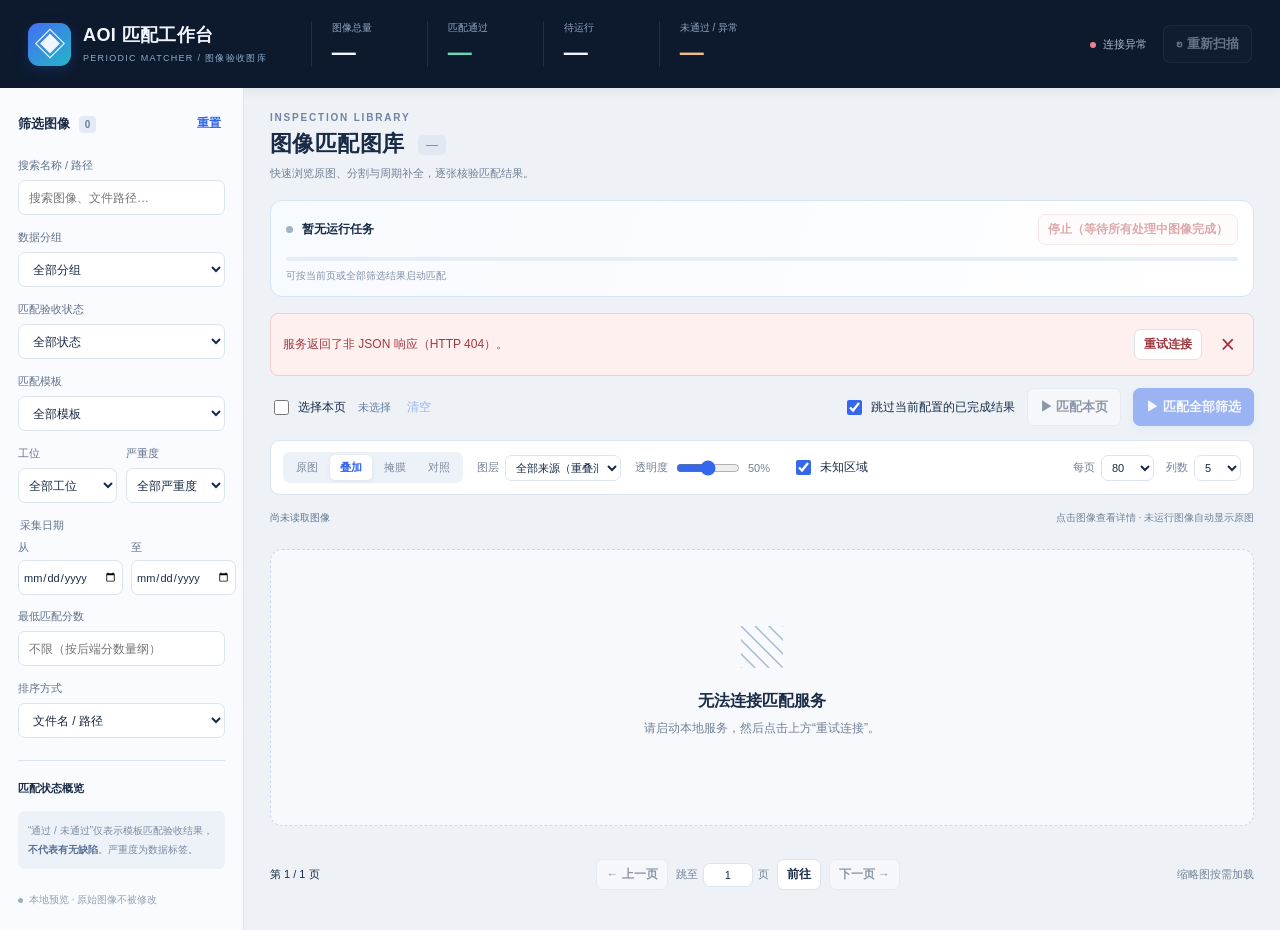
==== apps/matcher_viewer/static/index.html @ 6f625e2e "1124当前matcher最佳效果" ====
<!doctype html>
<html lang="zh-CN">
<head>
  <meta charset="utf-8">
  <meta name="viewport" content="width=device-width,initial-scale=1">
  <meta name="color-scheme" content="light dark">
  <title>AOI · 匹配工作台</title>
  <link rel="stylesheet" href="./style.css">
  <script src="./app.js" defer></script>
</head>
<body>
  <header class="topbar">
    <a class="brand" href="./" aria-label="AOI 匹配工作台首页"><span class="brand-mark" aria-hidden="true">◈</span><span><strong>AOI 匹配工作台</strong><small>PERIODIC MATCHER / 图像验收图库</small></span></a>
    <div class="header-stats" aria-label="数据概览">
      <div><span>图像总量</span><strong id="statTotal">—</strong></div>
      <div><span>匹配通过</span><strong id="statAvailable">—</strong></div>
      <div><span>待运行</span><strong id="statPending">—</strong></div>
      <div><span>未通过 / 异常</span><strong id="statIssues">—</strong></div>
    </div>
    <div class="header-actions"><span id="connection" class="connection">连接中</span><button id="refresh" class="button dark" type="button">↻ 重新扫描</button></div>
  </header>

  <div class="app-shell">
    <aside id="filterPane" class="filter-pane" aria-label="图库筛选">
      <div class="pane-heading"><span>筛选图像 <small id="filterCount">0</small></span><button id="resetFilters" class="text-button" type="button">重置</button></div>
      <form id="filterForm" autocomplete="off">
        <label class="field">搜索名称 / 路径<input name="q" id="q" type="search" placeholder="搜索图像、文件路径…"></label>
        <label class="field">数据分组<select name="group" id="group"><option value="">全部分组</option></select></label>
        <label class="field">匹配验收状态<select name="status" id="status"><option value="">全部状态</option><option value="pending">待匹配</option><option value="running">匹配中</option><option value="available">匹配通过</option><option value="rejected">匹配未通过</option><option value="no_annotations">无标注</option><option value="error">运行异常</option></select></label>
        <label class="field">匹配模板<select name="template" id="template"><option value="">全部模板</option></select></label>
        <div class="field-pair"><label class="field">工位<select name="station" id="station"><option value="">全部工位</option></select></label><label class="field">严重度<select name="severity" id="severity"><option value="">全部严重度</option></select></label></div>
        <fieldset><legend>采集日期</legend><label class="field compact">从<input name="date_from" id="date_from" type="date"></label><label class="field compact">至<input name="date_to" id="date_to" type="date"></label></fieldset>
        <label class="field">最低匹配分数<input name="min_score" id="min_score" type="number" step="any" placeholder="不限（按后端分数量纲）"></label>
        <label class="field">排序方式<select name="sort" id="sort"><option value="key">文件名 / 路径</option><option value="score_desc">匹配分数 · 从高到低</option><option value="score_asc">匹配分数 · 从低到高</option></select></label>
      </form>
      <section class="status-legend"><h2>匹配状态概览</h2><div id="statusCounts"></div><p>“通过 / 未通过”仅表示模板匹配验收结果，<strong>不代表有无缺陷</strong>。严重度为数据标签。</p></section>
      <div class="pane-foot"><span class="tiny-dot"></span> 本地预览 · 原始图像不被修改</div>
    </aside>

    <main class="workspace">
      <div class="workspace-heading"><div><div class="eyebrow">INSPECTION LIBRARY</div><h1>图像匹配图库 <span id="filteredTotal">—</span></h1><p>快速浏览原图、分割与周期补全，逐张核验匹配结果。</p></div><button id="toggleFilters" class="button mobile-only" type="button" aria-expanded="false" aria-controls="filterPane">☷ 筛选</button></div>
      <section class="job-panel" aria-label="匹配任务">
        <div class="job-line"><div><span id="jobDot" class="job-dot"></span><strong id="jobTitle">暂无运行任务</strong><span id="jobProgressText" class="muted"></span></div><button id="stopJob" class="button danger small" type="button" title="停止后不再启动排队图像，等待当前所有处理中图像完成" disabled>停止（等待所有处理中图像完成）</button></div>
        <progress id="jobProgress" max="1" value="0" aria-label="任务进度"></progress>
        <div class="job-bottom"><span id="jobCurrent">可按当前页或全部筛选结果启动匹配</span><span id="jobErrors"></span></div>
      </section>
      <div id="errorBanner" class="error-banner" role="alert" hidden><span id="errorText"></span><button id="retry" class="button small" type="button">重试连接</button><button id="dismissError" class="icon-button" type="button" aria-label="关闭错误提示">×</button></div>
      <section class="action-bar" aria-label="批量操作">
        <div class="selection-actions"><label class="check"><input id="selectPage" type="checkbox">选择本页</label><span id="selectionCount" class="selection-count">未选择</span><button id="clearSelection" class="text-button" type="button" disabled>清空</button></div>
        <div class="run-actions"><label class="check"><input id="skipCompleted" type="checkbox" checked>跳过当前配置的已完成结果</label><button id="runPage" class="button" type="button" disabled>▶ 匹配本页</button><button id="runFiltered" class="button primary" type="button" disabled>▶ 匹配全部筛选</button></div>
      </section>
      <section class="view-bar" aria-label="预览设置">
        <div class="mode-buttons" role="group" aria-label="预览模式"><button data-mode="input" type="button" aria-pressed="false">原图</button><button data-mode="overlay" type="button" aria-pressed="true">叠加</button><button data-mode="mask" type="button" aria-pressed="false">掩膜</button><button data-mode="split" type="button" aria-pressed="false">对照</button></div>
        <label class="inline-field">图层<select id="source"><option value="all">全部来源（重叠混色）</option><option value="fused">最终互斥标签</option><option value="direct">直接匹配</option><option value="periodic">周期补全</option><option value="objects">对象补全</option></select></label>
        <label class="alpha-control">透明度 <input id="alpha" type="range" min="0" max="1" step="0.05" value="0.5"><output id="alphaValue" for="alpha">50%</output></label>
        <label class="check"><input id="unknown" type="checkbox" checked>未知区域</label>
        <div class="density-controls"><label class="inline-field">每页<select id="pageSize"><option value="40">40</option><option value="80" selected>80</option><option value="120">120</option><option value="200">200</option></select></label><label class="inline-field">列数<select id="columns"><option value="4">4</option><option value="5" selected>5</option><option value="6">6</option><option value="8">8</option></select></label></div>
      </section>
      <div class="gallery-heading"><span id="rangeInfo">正在读取图像…</span><span id="loadingLabel" role="status" aria-live="polite"></span><span class="muted">点击图像查看详情 · 未运行图像自动显示原图</span></div>
      <div id="gallery" class="gallery" style="--columns:5" aria-label="图像图库" aria-busy="true"></div>
      <div id="emptyState" class="empty-state" hidden><span aria-hidden="true">▧</span><h2 id="emptyTitle">没有符合条件的图像</h2><p id="emptyText">调整筛选条件，或重新扫描数据目录。</p><button id="emptyReset" class="button" type="button">重置筛选</button></div>
      <footer class="pagination"><span id="pageInfo">第 1 / 1 页</span><nav aria-label="图库分页"><button id="pagePrev" class="button small" type="button" disabled>← 上一页</button><label>跳至 <input id="pageInput" type="number" min="1" value="1" aria-label="目标页码"> 页</label><button id="pageGo" class="button small" type="button">前往</button><button id="pageNext" class="button small" type="button" disabled>下一页 →</button></nav><span class="muted">缩略图按需加载</span></footer>
    </main>
  </div>

  <dialog id="detailModal" aria-labelledby="detailTitle">
    <div class="detail-heading"><div><span class="eyebrow">MATCH INSPECTOR</span><h2 id="detailTitle">图像详情</h2><span id="detailPosition" class="muted"></span></div><div class="detail-nav"><button id="detailPrev" class="button small" type="button" aria-label="上一张">←</button><button id="detailNext" class="button small" type="button" aria-label="下一张">→</button><button id="closeDetail" class="icon-button" type="button" aria-label="关闭详情">×</button></div></div>
    <div class="detail-toolbar">
      <div class="mode-buttons" role="group" aria-label="详情预览模式"><button data-mode="input" type="button" aria-pressed="false">原图</button><button data-mode="overlay" type="button" aria-pressed="true">叠加</button><button data-mode="mask" type="button" aria-pressed="false">掩膜</button><button data-mode="split" type="button" aria-pressed="false">对照</button></div>
      <label class="inline-field">图层<select id="detailSource"><option value="all">全部来源（重叠混色）</option><option value="fused">最终互斥标签</option><option value="direct">直接匹配</option><option value="periodic">周期补全</option><option value="objects">对象补全</option></select></label>
      <label class="alpha-control">透明度 <input id="detailAlpha" type="range" min="0" max="1" step="0.05" value="0.5"><output id="detailAlphaValue" for="detailAlpha">50%</output></label>
      <label class="check"><input id="detailUnknown" type="checkbox" checked>未知区域</label><button id="detailZoom" class="button small" type="button" aria-pressed="false">高清放大 · 1920px</button>
    </div>
    <div class="detail-body"><section class="detail-renderer"><div class="render-caption"><span id="renderCaption">预览</span><span>对照模式由服务端并排渲染 · 放大后可拖动 / 滚动</span></div><div id="detailStage" class="detail-stage"><div id="detailImageWrap" class="detail-image-wrap"></div></div><div id="detailNotice" class="detail-notice" role="status">正在读取详情…</div></section><aside class="detail-inspector"><div id="detailStatus"></div><div id="detailStats" class="detail-stats"></div><h3>类别像素统计</h3><div id="classStats" class="class-stats"></div><h3>可下载文件</h3><div id="downloads" class="downloads"></div><p class="muted small-copy">仅显示清单声明的下载文件，不直接访问磁盘路径。</p><details id="metadataDetails"><summary>完整元数据 / 结果 JSON</summary><pre id="metadataJson"></pre></details><div id="resultPath" class="result-path"></div></aside></div>
    <div class="detail-footer"><span>← → 仅切换当前页 · Esc 关闭</span><span>匹配验收 ≠ 缺陷判定</span></div>
  </dialog>
  <div id="toast" class="toast" role="status" aria-live="polite" hidden></div>
  <noscript>此工作台需要启用 JavaScript 才能筛选图库与启动匹配任务。</noscript>
</body>
</html>
---- apps/matcher_viewer/static/style.css ----
:root{color-scheme:light;--navy:#0d192d;--navy-soft:#172740;--ink:#192b45;--muted:#728197;--line:#dce4ed;--surface:#fff;--slate:#eef2f7;--blue:#3567ed;--blue-soft:#edf2ff;--green:#15826a;--radius:12px;font-family:Inter,"Segoe UI","PingFang SC","Microsoft YaHei",sans-serif;font-size:13px}
*{box-sizing:border-box}body{margin:0;background:var(--slate);color:var(--ink)}button,input,select{font:inherit}button,a,input,select,summary{-webkit-tap-highlight-color:transparent}button,select,summary{cursor:pointer}button{color:inherit}button:disabled{cursor:not-allowed;opacity:.45}input,select{min-width:0;color:var(--ink);background:#fff;border:1px solid var(--line);border-radius:7px;padding:8px 10px}input:focus,select:focus{border-color:var(--blue)}:focus-visible{outline:3px solid #6a99ff;outline-offset:3px}input[type=checkbox]{width:15px;height:15px;padding:0;accent-color:var(--blue);flex-shrink:0}input[type=range]{padding:0;accent-color:var(--blue)}[hidden]{display:none!important}a{color:var(--blue);text-decoration:none}h1,h2,h3,p{margin:0}button{transition:background .15s,border-color .15s,box-shadow .15s}.muted{color:var(--muted)}.eyebrow{font-size:10px;font-weight:700;letter-spacing:1.8px;color:#7184a2}.button{border:1px solid var(--line);border-radius:7px;padding:9px 12px;background:#fff;font-weight:600;white-space:nowrap}.button:hover:not(:disabled){background:#f4f7fc;border-color:#b0c2df}.button.primary{background:var(--blue);border-color:var(--blue);color:#fff;box-shadow:0 3px 8px #3567ed20}.button.primary:hover:not(:disabled){background:#2456d5}.button.dark{color:#d4e0f4;background:#ffffff08;border-color:#ffffff25}.button.dark:hover:not(:disabled){background:#ffffff15}.button.danger{color:#b64449;background:#fff8f8;border-color:#efcdd0}.button.small{padding:6px 9px;font-size:12px}.text-button{background:none;border:0;padding:4px;color:var(--blue);font-size:12px}.icon-button{border:0;background:transparent;font-size:25px;line-height:1;padding:6px;border-radius:6px}.icon-button:hover{background:#dce4ed}.check{display:inline-flex;align-items:center;gap:6px;font-size:12px;white-space:nowrap}.small-copy{font-size:11px;line-height:1.6}
.topbar{min-height:88px;padding:18px 28px;background:var(--navy);display:flex;align-items:center;gap:32px;color:#f2f6ff;box-shadow:0 2px 12px #0d192d12}.brand{display:flex;align-items:center;gap:12px;color:inherit;flex-shrink:0}.brand-mark{display:grid;place-items:center;width:43px;height:43px;border-radius:11px;background:linear-gradient(140deg,#456ef4,#23b6c6);font-size:32px;box-shadow:0 4px 14px #2463c73d}.brand strong{font-size:18px;letter-spacing:.4px}.brand small{display:block;color:#8eabc9;font-size:9px;letter-spacing:1.3px;margin-top:5px}.header-stats{display:flex;gap:28px;flex:1;margin-left:12px}.header-stats>div{border-left:1px solid #ffffff18;padding-left:20px;min-width:88px}.header-stats span{display:block;font-size:10px;color:#8fa4c2;margin-bottom:3px}.header-stats strong{font-size:24px;line-height:1.2;font-variant-numeric:tabular-nums}.header-stats>div:nth-child(2) strong{color:#66d9b9}.header-stats>div:nth-child(4) strong{color:#f1c080}.header-actions{display:flex;align-items:center;gap:16px}.connection{font-size:11px;color:#a9bad2;white-space:nowrap}.connection::before{content:"";display:inline-block;width:6px;height:6px;border-radius:50%;background:#91a0b5;margin-right:7px}.connection.online::before{background:#56d2aa}.connection.offline::before{background:#ef828a}
.app-shell{display:grid;grid-template-columns:244px minmax(0,1fr);min-height:calc(100vh - 88px)}.filter-pane{padding:23px 18px;background:#f9fbfe;border-right:1px solid var(--line)}.pane-heading{display:flex;justify-content:space-between;align-items:center;font-weight:700;margin-bottom:22px}.pane-heading small{font-size:10px;background:#e4ebf5;padding:3px 6px;border-radius:4px;margin-left:5px;color:#697e9f}.field{display:flex;flex-direction:column;gap:7px;font-size:11px;color:#61718a;margin-bottom:15px}.field input,.field select{width:100%;font-size:12px;min-height:35px}.field-pair{display:grid;grid-template-columns:1fr 1fr;gap:9px}.field-pair select{padding-left:6px;padding-right:4px}fieldset{padding:0;margin:0 0 14px;border:0;display:grid;grid-template-columns:1fr 1fr;gap:8px}legend{font-size:11px;color:#61718a;margin-bottom:7px}.compact{margin:0;gap:5px}.compact input{padding:7px 4px;font-size:11px}.status-legend{border-top:1px solid var(--line);margin-top:22px;padding-top:20px}.status-legend h2{font-size:11px;margin-bottom:12px}.legend-row{display:flex;align-items:center;justify-content:space-between;padding:6px 0;font-size:11px}.legend-row button{display:flex;align-items:center;gap:7px;border:0;background:none;padding:0;text-align:left}.legend-row strong{font-weight:500;font-variant-numeric:tabular-nums;color:#61718a}.status-legend p{margin-top:15px;font-size:10px;line-height:1.9;color:#7b8ba1;background:#edf2f8;border-radius:7px;padding:10px}.status-legend p strong{color:#567196}.pane-foot{margin-top:24px;font-size:10px;color:#92a0b3;display:flex;align-items:center;gap:6px}.tiny-dot{width:5px;height:5px;background:#9db0c7;border-radius:50%}.workspace{padding:24px 26px 0;min-width:0}.workspace-heading{display:flex;justify-content:space-between;align-items:center;margin-bottom:19px}.workspace-heading h1{font-size:22px;font-weight:700;margin-top:6px;letter-spacing:.4px}.workspace-heading h1 span{font-size:12px;font-weight:500;color:#7487a3;display:inline-block;background:#e1e8f2;border-radius:5px;padding:3px 8px;vertical-align:middle;margin-left:7px}.workspace-heading p{font-size:11px;color:var(--muted);margin-top:7px}.mobile-only{display:none}
.job-panel{background:linear-gradient(110deg,#f7faff,#fff);border:1px solid #d7e3f4;border-radius:var(--radius);padding:13px 15px;margin-bottom:16px}.job-line{display:flex;justify-content:space-between;align-items:center;gap:10px}.job-line>div{display:flex;align-items:center;gap:9px;flex-wrap:wrap}.job-line strong{font-size:12px}.job-progress-text,.job-line .muted{font-size:11px}.job-dot{width:7px;height:7px;background:#a3b2c5;border-radius:50%;display:inline-block}.job-dot.active{background:var(--blue);box-shadow:0 0 0 4px #3567ed14;animation:pulse 1.7s infinite}progress{display:block;appearance:none;width:100%;height:4px;border:none;margin:12px 0 8px;border-radius:5px;overflow:hidden;background:#e5edf7}progress::-webkit-progress-bar{background:#e5edf7}progress::-webkit-progress-value{background:var(--blue);border-radius:5px}progress::-moz-progress-bar{background:var(--blue);border-radius:5px}.job-bottom{display:flex;justify-content:space-between;gap:12px;font-size:10px;color:#8392a8}.job-bottom span:first-child{overflow:hidden;text-overflow:ellipsis;white-space:nowrap}.job-bottom span:last-child{color:#b56766;white-space:nowrap}.error-banner{padding:12px;background:#fff0f0;border:1px solid #efcdd0;border-radius:8px;display:flex;align-items:center;gap:12px;color:#a13741;margin-bottom:12px;font-size:12px}.error-banner>span{flex:1;white-space:pre-wrap;overflow-wrap:anywhere}.action-bar{display:flex;align-items:center;justify-content:space-between;gap:12px;margin-bottom:14px}.selection-actions,.run-actions{display:flex;gap:12px;align-items:center;flex-wrap:wrap}.selection-count{font-size:11px;color:#647b9d}.view-bar{display:flex;flex-wrap:wrap;align-items:center;gap:14px;padding:11px 12px;background:#fff;border:1px solid var(--line);border-radius:9px}.mode-buttons{display:flex;gap:2px;padding:3px;background:#edf2f8;border-radius:7px;flex-shrink:0}.mode-buttons button{border:0;background:transparent;padding:5px 10px;border-radius:5px;color:#7a899f;font-size:11px;white-space:nowrap}.mode-buttons button[aria-pressed=true]{background:#fff;box-shadow:0 1px 4px #19355415;color:var(--blue);font-weight:700}.inline-field{display:flex;align-items:center;gap:6px;white-space:nowrap;font-size:11px;color:var(--muted)}.inline-field select{padding:5px 6px;font-size:11px;max-width:116px}.alpha-control{display:flex;align-items:center;gap:6px;font-size:11px;color:var(--muted);white-space:nowrap}.alpha-control input{width:64px;height:18px;border:0}.alpha-control output{width:30px;font-variant-numeric:tabular-nums}.density-controls{display:flex;align-items:center;gap:12px;margin-left:auto}.density-controls select{min-width:47px}.gallery-heading{display:flex;align-items:center;gap:12px;padding:16px 0 10px;font-size:10px;color:#617593}.gallery-heading>span:last-child{margin-left:auto}.gallery-heading #loadingLabel{color:var(--blue)}.gallery{display:grid;grid-template-columns:repeat(var(--columns),minmax(0,1fr));gap:12px;align-items:start}.gallery.loading{opacity:.55;pointer-events:none}.card{min-width:0;background:#fff;border:1px solid #dfe6f0;border-radius:9px;overflow:hidden;box-shadow:0 2px 5px #18304903;transition:box-shadow .15s,border-color .15s}.card:hover{border-color:#a3b9e3;box-shadow:0 5px 14px #23467b12}.card.selected{border-color:var(--blue);box-shadow:0 0 0 1px var(--blue)}.card-preview{position:relative;background:#142033;aspect-ratio:4/3;overflow:hidden}.preview-button{display:block;border:0;padding:0;width:100%;height:100%;background:transparent;color:#b6c9e2;position:relative;cursor:zoom-in}.preview-image{display:block;width:100%;height:100%;object-fit:contain}.preview-placeholder{position:absolute;inset:0;display:flex;align-items:center;justify-content:center;gap:7px;background:radial-gradient(ellipse at center,#23324a,#142033);color:#8199b7;font-size:11px;padding:12px;text-align:center;pointer-events:none}.preview-placeholder.failed{color:#ddb8a8}.card-select{position:absolute;top:7px;left:7px;z-index:2;display:grid;place-items:center;width:25px;height:25px;border-radius:5px;background:#0c182b99;cursor:pointer}.card-select input{margin:0}.card-badge{position:absolute;top:8px;right:7px;pointer-events:none}.badge{display:inline-flex;align-items:center;gap:4px;font-size:10px;line-height:1.4;padding:3px 6px;border-radius:4px;font-weight:600;white-space:nowrap;background:#e9eef5;color:#647893}.badge.available{background:#dff4ec;color:#16745e}.badge.rejected{background:#fff0dc;color:#ac7125}.badge.pending{background:#e6edf7;color:#607ba0}.badge.running{background:#e5eeff;color:#3263ce}.badge.no_annotations{background:#eeebf8;color:#7b6b9e}.badge.error{background:#fde6e9;color:#b74f5b}.status-dot{display:inline-block;width:6px;height:6px;border-radius:50%;background:currentColor}.badge.running .status-dot{animation:pulse 1.4s infinite}.card-body{padding:10px 10px 8px}.card-title{display:block;width:100%;text-align:left;font-weight:600;font-size:12px;background:none;border:0;padding:0;overflow:hidden;text-overflow:ellipsis;white-space:nowrap;line-height:1.7}.card-subline{margin-top:2px;font-size:10px;color:#91a0b3;overflow:hidden;text-overflow:ellipsis;white-space:nowrap}.card-metrics{display:flex;justify-content:space-between;align-items:center;gap:5px;margin-top:9px;padding-top:7px;border-top:1px solid #edf1f6;font-size:10px;color:#8191a8}.card-score{font-size:13px;font-weight:700;color:#4a648b;font-variant-numeric:tabular-nums}.card-template{min-width:0;overflow:hidden;text-overflow:ellipsis;white-space:nowrap;text-align:right;max-width:68%}.card-foot{display:flex;justify-content:space-between;gap:4px;margin-top:6px;font-size:9px;color:#92a0b4}.card-foot span{overflow:hidden;text-overflow:ellipsis;white-space:nowrap}.card-error{font-size:10px;margin-top:6px;color:#b44c56;overflow:hidden;white-space:nowrap;text-overflow:ellipsis}.empty-state{padding:70px 20px;text-align:center;border:1px dashed #ccd8e9;border-radius:12px;background:#f7f9fc;margin:14px 0}.empty-state>span{font-size:42px;color:#aabbd1}.empty-state h2{font-size:16px;margin:15px 0 8px}.empty-state p{color:var(--muted);margin-bottom:18px;font-size:12px}.pagination{padding:19px 0 22px;display:flex;align-items:center;justify-content:space-between;gap:14px;font-size:11px}.pagination nav{display:flex;align-items:center;gap:8px}.pagination label{display:flex;align-items:center;gap:5px;color:var(--muted)}.pagination input{width:50px;padding:5px;text-align:center;appearance:textfield}.pagination input::-webkit-inner-spin-button{appearance:none}.pagination nav button{white-space:nowrap}
dialog{color:var(--ink);background:#f4f7fb;border:1px solid #c7d5e7;border-radius:15px;padding:0;width:min(1460px,95vw);max-width:95vw;max-height:94vh;box-shadow:0 25px 100px #0005;overflow:auto}dialog::backdrop{background:#061124ba;backdrop-filter:blur(5px)}body.modal-open{overflow:hidden}.detail-heading{display:flex;align-items:center;justify-content:space-between;gap:12px;padding:17px 20px;background:#fff;border-bottom:1px solid var(--line)}.detail-heading>div:first-child{min-width:0}.detail-heading h2{font-size:15px;margin:5px 0;overflow-wrap:anywhere}.detail-heading .muted{font-size:10px}.detail-nav{display:flex;align-items:center;gap:7px;flex-shrink:0}.detail-toolbar{display:flex;align-items:center;flex-wrap:wrap;gap:14px;padding:10px 16px;border-bottom:1px solid var(--line);background:#f9fbfd}.detail-body{display:grid;grid-template-columns:minmax(0,1fr) 300px;min-height:460px}.detail-renderer{padding:14px;min-width:0;display:flex;flex-direction:column}.render-caption{display:flex;justify-content:space-between;gap:10px;font-size:10px;color:#8094af;padding:0 3px 10px}.render-caption>span:last-child{font-size:9px}.detail-stage{position:relative;overflow:auto;overscroll-behavior:contain;border:1px solid #263b58;border-radius:9px;background-color:#101c2e;background-image:linear-gradient(45deg,#152239 25%,transparent 25%),linear-gradient(-45deg,#152239 25%,transparent 25%),linear-gradient(45deg,transparent 75%,#152239 75%),linear-gradient(-45deg,transparent 75%,#152239 75%);background-size:24px 24px;background-position:0 0,0 12px,12px -12px,-12px 0;min-height:320px;height:min(59vh,720px);scrollbar-color:#405b80 #132137;touch-action:pan-x pan-y}.detail-image-wrap{min-height:100%;display:flex;align-items:center;justify-content:center}.detail-image-wrap img{display:block;max-width:100%;max-height:57vh;object-fit:contain;user-select:none;-webkit-user-drag:none}.detail-stage.zoomed{cursor:grab}.detail-stage.zoomed.dragging{cursor:grabbing}.detail-stage.zoomed .detail-image-wrap{justify-content:flex-start;align-items:flex-start;width:max-content;min-width:100%}.detail-stage.zoomed img{width:1920px;max-width:none;max-height:none}.detail-placeholder{color:#a9bcd4;padding:80px 20px;font-size:13px;text-align:center;width:100%}.detail-notice{padding:10px 2px;font-size:11px;line-height:1.7;color:#7588a3;overflow-wrap:anywhere}.detail-notice.warning{color:#ac4c56}.detail-inspector{padding:20px 16px;background:#fff;border-left:1px solid var(--line);min-width:0;overflow-wrap:anywhere}.detail-inspector>.badge,.detail-inspector #detailStatus .badge{font-size:12px;padding:5px 9px}.detail-inspector #detailStatus p{font-size:10px;color:#8998ad;margin:8px 0 15px;line-height:1.6}.detail-stats{display:grid;grid-template-columns:1fr 1fr;gap:8px;margin:14px 0 22px}.metric{border:1px solid #e7edf4;background:#f9fbfd;border-radius:7px;padding:9px;min-width:0}.metric.wide{grid-column:1/-1}.metric span{display:block;font-size:10px;color:#8b9bb0;margin-bottom:5px}.metric strong{display:block;font-weight:600;font-size:13px;overflow-wrap:anywhere;font-variant-numeric:tabular-nums}.detail-inspector h3{font-size:11px;margin:18px 0 10px}.class-stats{max-height:190px;overflow:auto}.class-row{display:flex;justify-content:space-between;gap:10px;padding:7px 1px;border-bottom:1px solid #edf1f6;font-size:11px}.class-row strong{font-weight:500;color:#54769d;font-variant-numeric:tabular-nums;white-space:nowrap}.downloads{display:flex;gap:7px;flex-wrap:wrap}.download-link{font-size:11px;padding:6px 9px;border:1px solid #d6e2f5;border-radius:6px;background:#f4f8ff}.downloads+.small-copy{margin-top:9px}.detail-inspector details{margin-top:18px;border-top:1px solid var(--line);padding-top:12px}.detail-inspector summary{font-size:11px;color:#54739b}.detail-inspector pre{font-size:10px;background:#f0f4f9;border-radius:7px;padding:10px;max-height:300px;overflow:auto;white-space:pre-wrap;word-break:break-word;line-height:1.6}.result-path{font-size:9px;color:#91a0b4;margin-top:16px;line-height:1.7}.detail-footer{display:flex;justify-content:space-between;gap:10px;padding:11px 20px;background:#edf2f8;color:#8394ad;font-size:10px;border-top:1px solid var(--line)}.toast{position:fixed;bottom:26px;left:50%;transform:translateX(-50%);background:#14243ceF;color:#eaf1ff;border:1px solid #50688c;border-radius:9px;padding:12px 20px;box-shadow:0 6px 24px #0002;z-index:30;font-size:12px;max-width:90vw;text-align:center}noscript{display:block;text-align:center;background:#fff1d9;padding:20px;color:#8c5e1f}@keyframes pulse{50%{opacity:.45}}
@media(min-width:1800px){.workspace{padding-left:32px;padding-right:32px}.gallery{gap:16px}.card-preview{aspect-ratio:1.4}.header-stats{gap:48px}.card-body{padding:12px}}
@media(max-width:1250px){.topbar{padding:16px 20px;gap:16px}.header-stats{gap:14px;margin-left:0}.header-stats>div{min-width:65px;padding-left:12px}.header-stats strong{font-size:21px}.brand strong{font-size:16px}.header-actions{gap:10px}.app-shell{grid-template-columns:216px minmax(0,1fr)}.filter-pane{padding:20px 14px}.workspace{padding:20px 18px 0}.view-bar{gap:10px}.action-bar{align-items:flex-start}.run-actions{justify-content:flex-end;gap:8px}.gallery{gap:9px}.card-body{padding:8px}.detail-body{grid-template-columns:minmax(0,1fr) 260px}.header-stats>div:last-child{display:none}}
@media(max-width:1050px){.gallery{grid-template-columns:repeat(min(var(--columns),4),minmax(0,1fr))}.header-stats>div:nth-child(3){display:none}.view-bar .density-controls{margin-left:0}.gallery-heading>span:last-child{display:none}.pagination>span:last-child{display:none}.alpha-control input{width:55px}.action-bar{flex-wrap:wrap}.run-actions{margin-left:auto}}
@media(max-width:800px){.topbar{min-height:76px;padding:14px 16px;gap:10px}.brand-mark{width:35px;height:35px;font-size:27px}.brand strong{font-size:15px}.brand small{font-size:8px;letter-spacing:.5px}.header-stats{justify-content:flex-end;gap:8px}.header-stats>div{min-width:50px;padding-left:9px}.header-stats strong{font-size:18px}.header-stats span{font-size:9px}.header-actions .connection{display:none}.header-actions .button{font-size:11px;padding:7px 9px}.app-shell{display:block;min-height:calc(100vh - 76px)}.filter-pane{display:none;border:0;border-bottom:1px solid var(--line);padding:18px}.filter-pane.open{display:block}.filter-pane form{display:grid;grid-template-columns:1fr 1fr;gap:0 16px}.filter-pane .status-legend,.pane-foot{display:none}.pane-heading{margin-bottom:15px}.workspace{padding:18px 16px 0}.workspace-heading h1{font-size:20px}.mobile-only{display:block}.gallery{grid-template-columns:repeat(3,minmax(0,1fr))}.detail-body{grid-template-columns:1fr}.detail-inspector{border-left:0;border-top:1px solid var(--line)}.detail-stats{grid-template-columns:repeat(3,minmax(0,1fr))}.metric.wide{grid-column:auto}.detail-stage{height:49vh;min-height:240px}.detail-image-wrap img{max-height:47vh}.detail-inspector .class-stats{max-height:150px}.detail-heading{padding:13px 15px}.detail-toolbar{gap:10px}.render-caption>span:last-child{display:none}.detail-footer{position:sticky;bottom:0}.detail-inspector pre{max-height:220px}}
@media(max-width:520px){.topbar{flex-wrap:wrap}.header-stats{margin-left:auto;flex:0}.header-stats>div:nth-child(2){display:none}.header-actions{margin-left:auto}.brand small{max-width:178px}.workspace{padding:16px 12px 0}.workspace-heading p{max-width:270px;line-height:1.7}.gallery{grid-template-columns:repeat(2,minmax(0,1fr));gap:9px}.job-line{align-items:flex-start}.job-line .button{font-size:10px;white-space:normal;max-width:108px}.action-bar{gap:10px}.run-actions{width:100%;justify-content:flex-start}.run-actions .button{flex:1;font-size:11px;padding:8px 6px}.run-actions .check{width:100%;font-size:11px}.view-bar{gap:10px;padding:9px}.mode-buttons button{padding:5px 9px}.density-controls{width:100%;justify-content:flex-end;border-top:1px solid #edf1f7;padding-top:8px}.view-bar>.check{font-size:10px}.gallery-heading{font-size:10px}.pagination{flex-wrap:wrap;justify-content:center}.pagination>span{width:100%;text-align:center}.pagination nav{gap:5px}.pagination .button{font-size:10px;padding:6px 7px}.detail-heading h2{font-size:12px}.detail-nav{gap:4px}.detail-stats{grid-template-columns:1fr 1fr}.detail-footer{font-size:9px;padding:10px}.detail-toolbar .alpha-control{flex:1}.filter-pane form{gap:0 10px}.detail-stage.zoomed img{width:1920px}}
@media(prefers-reduced-motion:reduce){*,*::before,*::after{animation:none!important;transition:none!important;scroll-behavior:auto!important}}
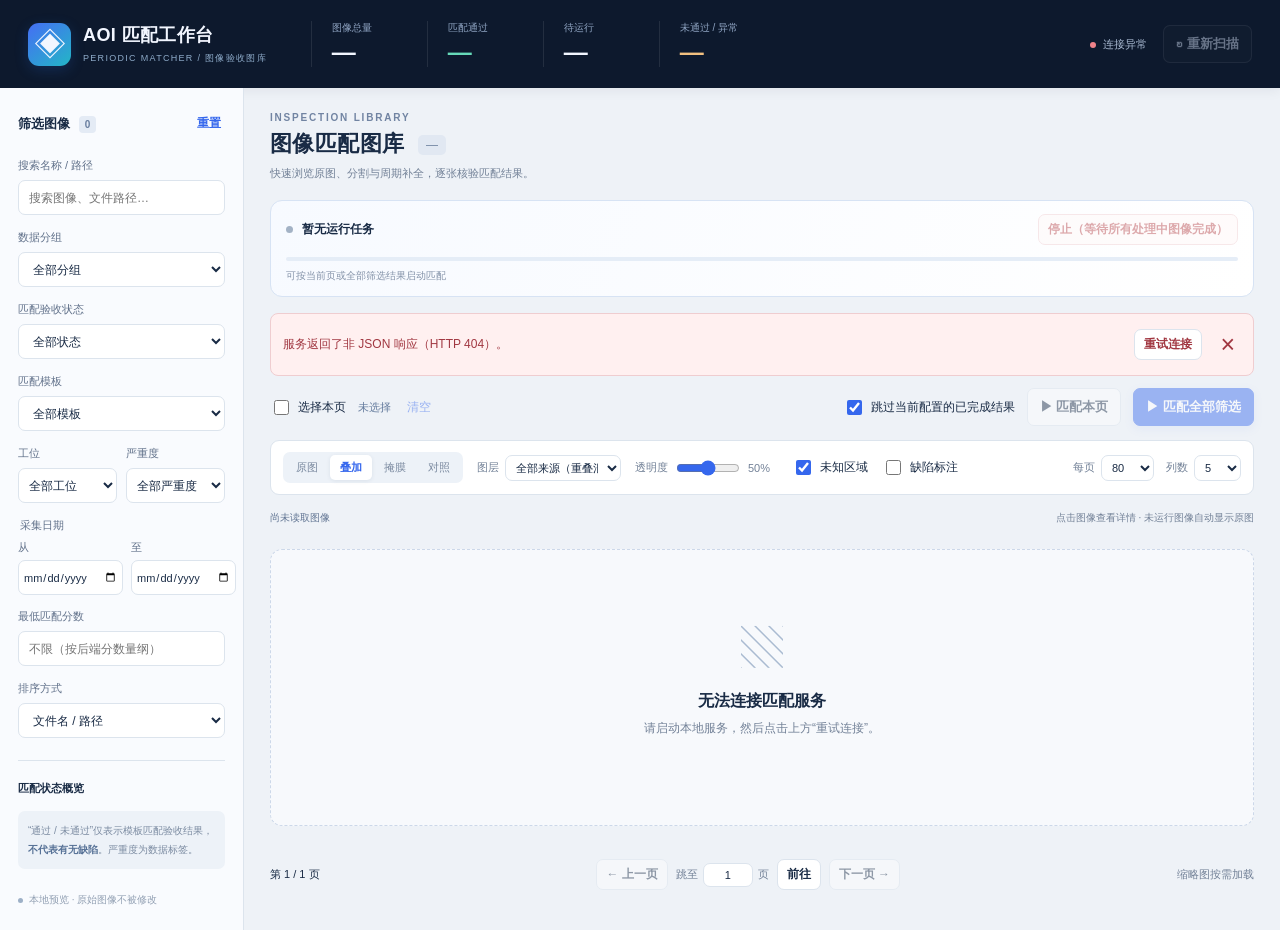
==== commit 75061a3e: "current best matcher" ====
--- a/apps/matcher_viewer/static/index.html
+++ b/apps/matcher_viewer/static/index.html
@@ -54,6 +54,7 @@
         <label class="inline-field">图层<select id="source"><option value="all">全部来源（重叠混色）</option><option value="fused">最终互斥标签</option><option value="direct">直接匹配</option><option value="periodic">周期补全</option><option value="objects">对象补全</option></select></label>
         <label class="alpha-control">透明度 <input id="alpha" type="range" min="0" max="1" step="0.05" value="0.5"><output id="alphaValue" for="alpha">50%</output></label>
         <label class="check"><input id="unknown" type="checkbox" checked>未知区域</label>
+        <label class="check"><input id="defects" type="checkbox">缺陷标注</label>
         <div class="density-controls"><label class="inline-field">每页<select id="pageSize"><option value="40">40</option><option value="80" selected>80</option><option value="120">120</option><option value="200">200</option></select></label><label class="inline-field">列数<select id="columns"><option value="4">4</option><option value="5" selected>5</option><option value="6">6</option><option value="8">8</option></select></label></div>
       </section>
       <div class="gallery-heading"><span id="rangeInfo">正在读取图像…</span><span id="loadingLabel" role="status" aria-live="polite"></span><span class="muted">点击图像查看详情 · 未运行图像自动显示原图</span></div>
@@ -69,7 +70,8 @@
       <div class="mode-buttons" role="group" aria-label="详情预览模式"><button data-mode="input" type="button" aria-pressed="false">原图</button><button data-mode="overlay" type="button" aria-pressed="true">叠加</button><button data-mode="mask" type="button" aria-pressed="false">掩膜</button><button data-mode="split" type="button" aria-pressed="false">对照</button></div>
       <label class="inline-field">图层<select id="detailSource"><option value="all">全部来源（重叠混色）</option><option value="fused">最终互斥标签</option><option value="direct">直接匹配</option><option value="periodic">周期补全</option><option value="objects">对象补全</option></select></label>
       <label class="alpha-control">透明度 <input id="detailAlpha" type="range" min="0" max="1" step="0.05" value="0.5"><output id="detailAlphaValue" for="detailAlpha">50%</output></label>
-      <label class="check"><input id="detailUnknown" type="checkbox" checked>未知区域</label><button id="detailZoom" class="button small" type="button" aria-pressed="false">高清放大 · 1920px</button>
+      <label class="check"><input id="detailUnknown" type="checkbox" checked>未知区域</label>
+      <label class="check"><input id="detailDefects" type="checkbox">缺陷标注</label><button id="detailZoom" class="button small" type="button" aria-pressed="false">高清放大 · 1920px</button>
     </div>
     <div class="detail-body"><section class="detail-renderer"><div class="render-caption"><span id="renderCaption">预览</span><span>对照模式由服务端并排渲染 · 放大后可拖动 / 滚动</span></div><div id="detailStage" class="detail-stage"><div id="detailImageWrap" class="detail-image-wrap"></div></div><div id="detailNotice" class="detail-notice" role="status">正在读取详情…</div></section><aside class="detail-inspector"><div id="detailStatus"></div><div id="detailStats" class="detail-stats"></div><h3>类别像素统计</h3><div id="classStats" class="class-stats"></div><h3>可下载文件</h3><div id="downloads" class="downloads"></div><p class="muted small-copy">仅显示清单声明的下载文件，不直接访问磁盘路径。</p><details id="metadataDetails"><summary>完整元数据 / 结果 JSON</summary><pre id="metadataJson"></pre></details><div id="resultPath" class="result-path"></div></aside></div>
     <div class="detail-footer"><span>← → 仅切换当前页 · Esc 关闭</span><span>匹配验收 ≠ 缺陷判定</span></div>
